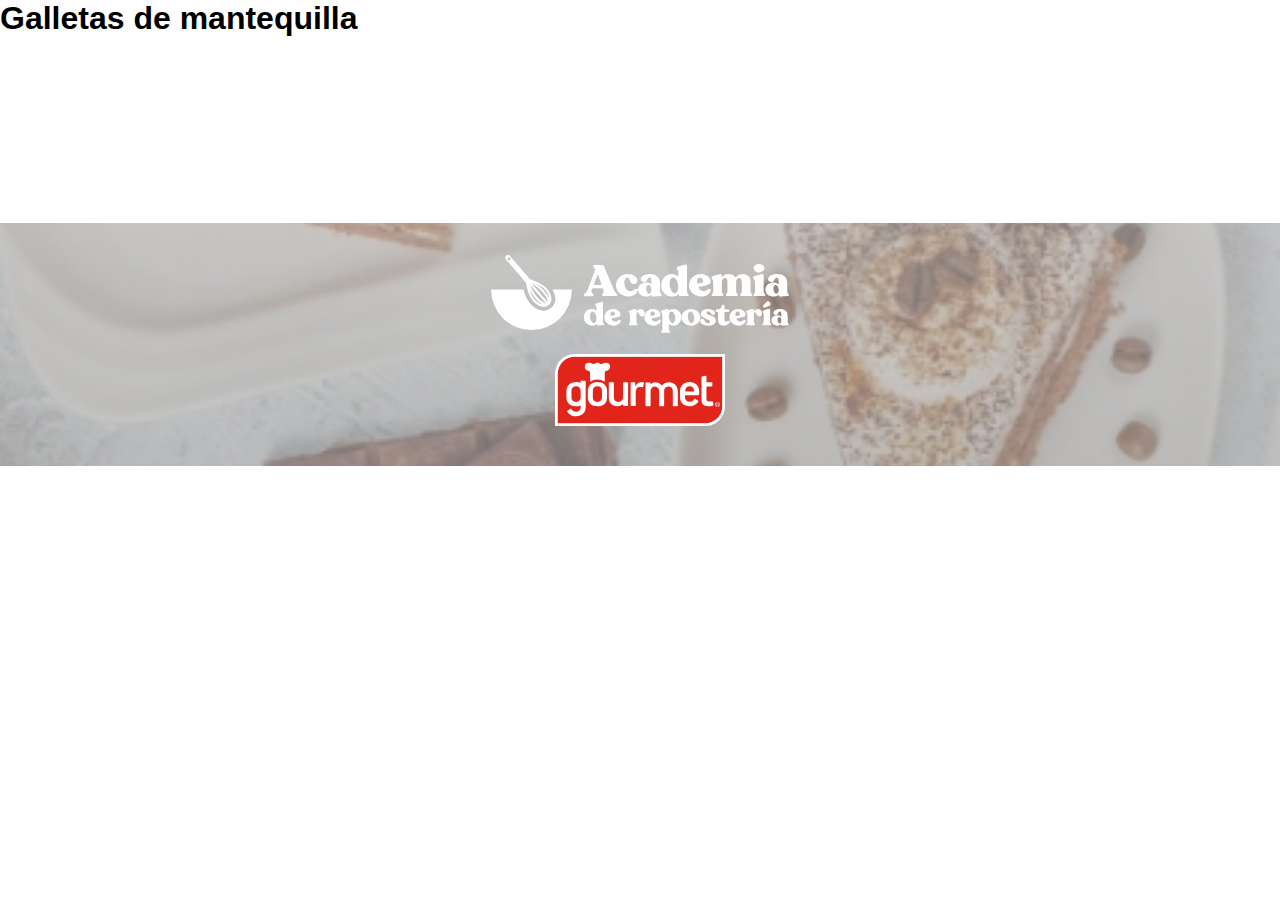
==== curso.html @ 0821ebe1 "add welcome" ====
<!DOCTYPE html>
<html lang="es">

<head>
  <meta charset="UTF-8">
  <meta http-equiv="X-UA-Compatible" content="IE=edge">
  <meta name="viewport" content="width=device-width, initial-scale=1.0">
  <link rel="stylesheet" href="./curso.css">
  <script defer src="./main.js"></script>
  <title>Academia Repostería | Gourmet</title>
</head>

<body>
  <main class="course-academia">
    <section class="course-video">
      <div class="course-title">
        <h1>Galletas de mantequilla</h1>
      </div>
      <div class="course-video">
        <iframe src="" frameborder="0"></iframe>
      </div>
    </section>
    <section class="course-info">

    </section>
    <section class="course-recipe">

    </section>
    <section class="course-comment">

    </section>
    <section class="courses-related">

    </section>
  </main>
  <div class="banner-bottom">
    <div class="banner-bottom-content">
      <img class="logo-academia" src="./assets/img/icon/logo-academia.svg" alt="Logo Academia Repostería">
      <img class="logo-gourmet" src="./assets/img/icon/Logo.svg" alt="Logo Gourmet">
    </div>
  </div>
</body>

</html>
---- curso.css ----
body {
  margin: 0;
  font-family: "Oswald", sans-serif;
}

.course-academia * {
  box-sizing: border-box;
  margin: 0;
  padding: 0;
}

.course-academia ul {
  list-style: none;
}

.banner-bottom {
  display: flex;
  flex-direction: column;
  justify-content: center;
  align-items: center;
  margin-top: 2rem;
  background-image: url("./assets/img/banners/banner-footer.jpg");
  background-position: center;
  background-repeat: no-repeat;
  background-size: cover;
  padding: 2rem 1rem 2.5rem;
}

.banner-bottom-content {
  display: flex;
  flex-direction: column;
  justify-content: center;
  align-items: center;
}

.logo-academia {
  width: 100%;
  max-width: 330px;
}

.logo-gourmet {
  width: 100%;
  max-width: 170px;
}
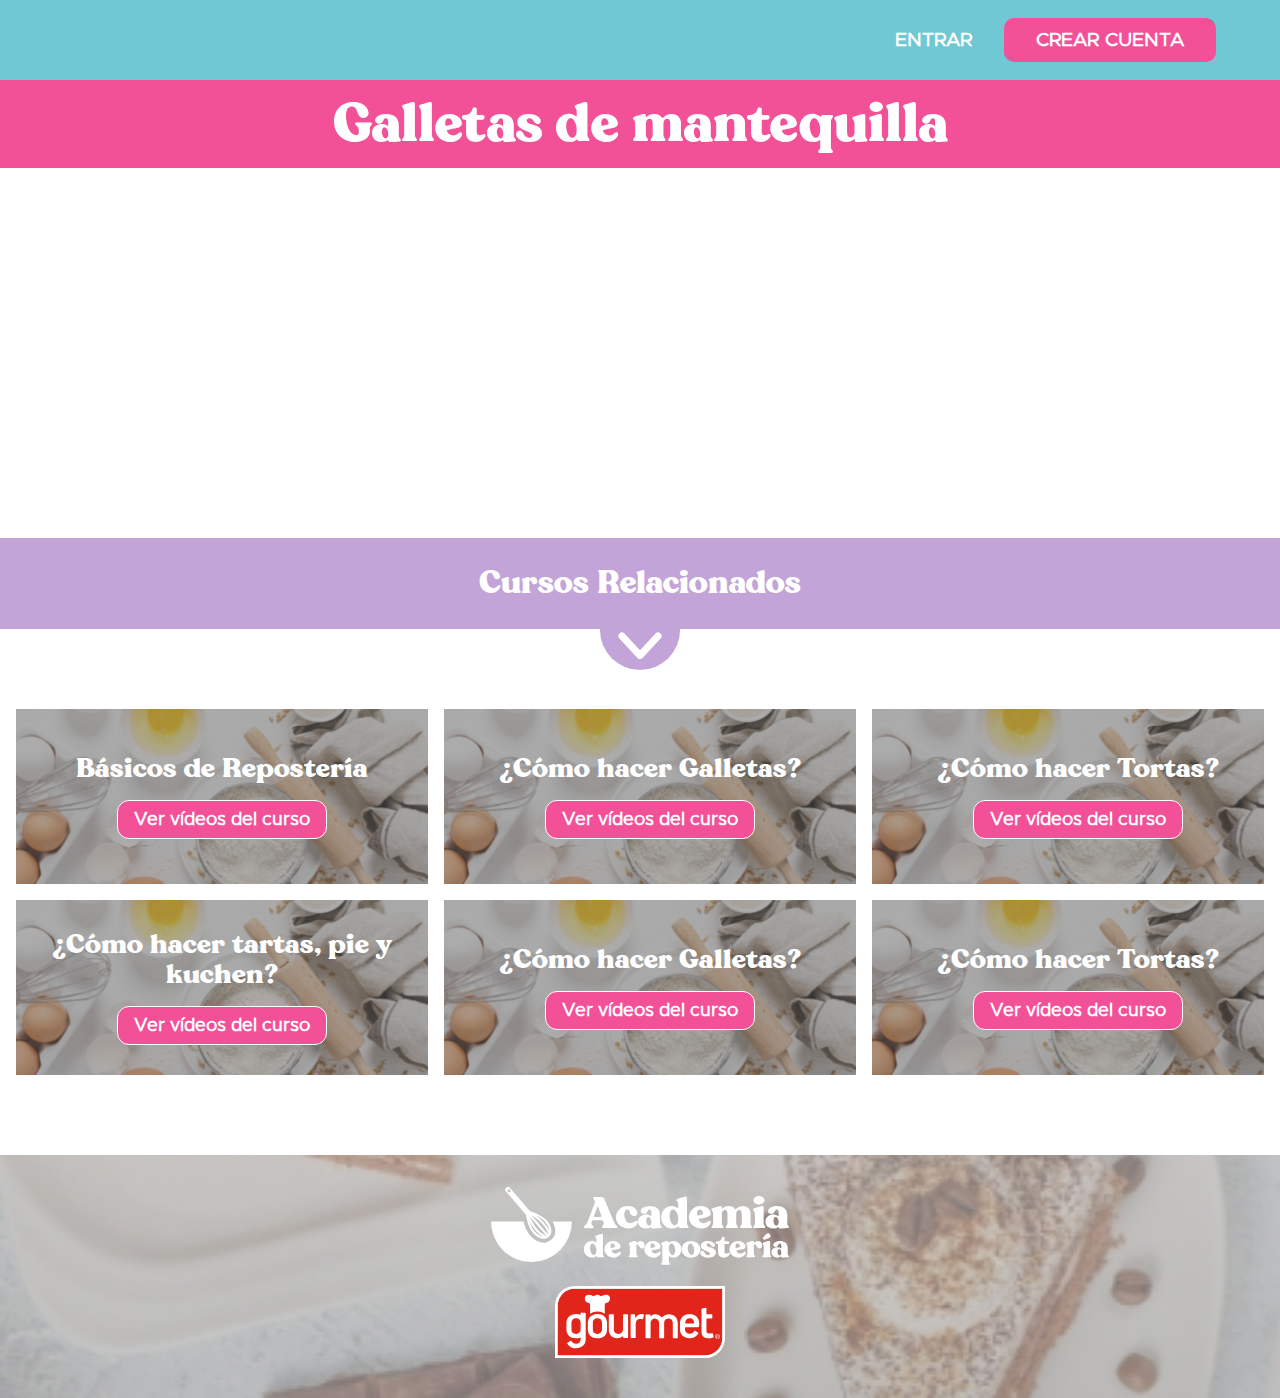
==== commit ea049f30: "courses related desk and mobile" ====
--- a/curso.html
+++ b/curso.html
@@ -6,18 +6,30 @@
   <meta http-equiv="X-UA-Compatible" content="IE=edge">
   <meta name="viewport" content="width=device-width, initial-scale=1.0">
   <link rel="stylesheet" href="./curso.css">
-  <script defer src="./main.js"></script>
+  <link rel="stylesheet" href="https://cdn.jsdelivr.net/npm/swiper@8/swiper-bundle.min.css" />
+  <script defer src="./curso.js"></script>
   <title>Academia Repostería | Gourmet</title>
 </head>
 
 <body>
   <main class="course-academia">
+    <div class="user-bar">
+      <button type="button" class="go-login">Entrar</button>
+      <button type="button" class="go-register">Crear cuenta</button>
+    </div>
+
     <section class="course-video">
       <div class="course-title">
         <h1>Galletas de mantequilla</h1>
       </div>
-      <div class="course-video">
-        <iframe src="" frameborder="0"></iframe>
+      <div class="principal-video">
+        <iframe width="560" height="315" src="https://www.youtube.com/embed/CyFA3atk-NU" title="YouTube video player"
+          frameborder="0"
+          allow="accelerometer; autoplay; clipboard-write; encrypted-media; gyroscope; picture-in-picture"
+          allowfullscreen></iframe>
+        <button class="play-video">
+          <img src="./assets/img/icon/boton-de-play.svg" alt="play">
+        </button>
       </div>
     </section>
     <section class="course-info">
@@ -30,7 +42,69 @@
 
     </section>
     <section class="courses-related">
-
+      <div class="tag-main">
+        <h2>Cursos Relacionados</h2>
+        <div class="tag-main-chevron">
+          <img src="./assets/img/icon/chevron-down-white.svg" alt="">
+        </div>
+      </div>
+      <div class="container-swiper">
+        <!-- Swiper -->
+        <div class="swiper mySwiperRelated">
+          <div class="swiper-wrapper">
+            <div class="swiper-slide">
+              <div class="related-course-card">
+                <img class="related-course-card-img" src="./assets/img/banners/banner-relacionados.jpg" alt="">
+                <p class="related-course-card-title">Básicos de Repostería</p>
+                <a class="related-course-card-link" href="http://" target="_blank" rel="noopener noreferrer">Ver vídeos
+                  del curso</a>
+              </div>
+            </div>
+            <div class="swiper-slide">
+              <div class="related-course-card">
+                <img class="related-course-card-img" src="./assets/img/banners/banner-relacionados.jpg" alt="">
+                <p class="related-course-card-title">¿Cómo hacer Galletas?</p>
+                <a class="related-course-card-link" href="http://" target="_blank" rel="noopener noreferrer">Ver vídeos
+                  del curso</a>
+              </div>
+            </div>
+            <div class="swiper-slide">
+              <div class="related-course-card">
+                <img class="related-course-card-img" src="./assets/img/banners/banner-relacionados.jpg" alt="">
+                <p class="related-course-card-title">¿Cómo hacer Tortas?</p>
+                <a class="related-course-card-link" href="http://" target="_blank" rel="noopener noreferrer">Ver vídeos
+                  del curso</a>
+              </div>
+            </div>
+            <div class="swiper-slide">
+              <div class="related-course-card">
+                <img class="related-course-card-img" src="./assets/img/banners/banner-relacionados.jpg" alt="">
+                <p class="related-course-card-title"> ¿Cómo hacer tartas,
+                  pie y kuchen?</p>
+                <a class="related-course-card-link" href="http://" target="_blank" rel="noopener noreferrer">Ver vídeos
+                  del curso</a>
+              </div>
+            </div>
+            <div class="swiper-slide">
+              <div class="related-course-card">
+                <img class="related-course-card-img" src="./assets/img/banners/banner-relacionados.jpg" alt="">
+                <p class="related-course-card-title">¿Cómo hacer Galletas?</p>
+                <a class="related-course-card-link" href="http://" target="_blank" rel="noopener noreferrer">Ver vídeos
+                  del curso</a>
+              </div>
+            </div>
+            <div class="swiper-slide">
+              <div class="related-course-card">
+                <img class="related-course-card-img" src="./assets/img/banners/banner-relacionados.jpg" alt="">
+                <p class="related-course-card-title">¿Cómo hacer Tortas?</p>
+                <a class="related-course-card-link" href="http://" target="_blank" rel="noopener noreferrer">Ver vídeos
+                  del curso</a>
+              </div>
+            </div>
+          </div>
+        </div>
+        <div class="swiper-pagination"></div>
+      </div>
     </section>
   </main>
   <div class="banner-bottom">
@@ -39,6 +113,32 @@
       <img class="logo-gourmet" src="./assets/img/icon/Logo.svg" alt="Logo Gourmet">
     </div>
   </div>
+
+  <!-- Swiper JS -->
+  <script src="https://cdn.jsdelivr.net/npm/swiper/swiper-bundle.min.js"></script>
+
+  <!-- Initialize Swiper -->
+  <script>
+    var swiper = new Swiper(".mySwiperRelated", {
+      pagination: {
+        el: ".swiper-pagination",
+      },
+      breakpoints: {
+        640: {
+          slidesPerView: 2,
+          spaceBetween: 20,
+        },
+        768: {
+          slidesPerView: 3,
+          spaceBetween: 40,
+        },
+        1024: {
+          slidesPerView: 6,
+          spaceBetween: 40,
+        }
+      },
+    });
+  </script>
 </body>
 
 </html>--- a/curso.css
+++ b/curso.css
@@ -1,3 +1,15 @@
+@import url("https://fonts.googleapis.com/css2?family=Oswald:wght@200;300;400;500;600;700&display=swap");
+
+@font-face {
+  font-family: "NT";
+  src: url("./assets/fonts/NT-Wagner.otf");
+}
+
+@font-face {
+  font-family: "Metropolis";
+  src: url("./assets/fonts/Metropolis-Regular.otf");
+}
+
 body {
   margin: 0;
   font-family: "Oswald", sans-serif;
@@ -11,6 +23,208 @@
 
 .course-academia ul {
   list-style: none;
+}
+
+.course-academia .user-bar {
+  height: 80px;
+  justify-content: flex-end;
+  padding: 0 4rem;
+}
+
+.course-academia .user-bar {
+  background-color: #70c8d4;
+  width: 100%;
+  height: 70px;
+  display: flex;
+  justify-content: center;
+  align-items: center;
+  gap: 1rem;
+}
+
+.course-academia .user-bar button {
+  font-family: "Metropolis";
+  text-transform: uppercase;
+  font-weight: 700;
+}
+
+.course-academia .user-bar .go-login {
+  border: 0;
+  background-color: transparent;
+  color: white;
+  padding: 0.5rem 1rem;
+}
+
+.course-academia .user-bar .go-register {
+  border: 0;
+  background-color: #f25198;
+  color: white;
+  padding: 0.5rem 1.5rem;
+  border-radius: 5px;
+}
+
+.course-academia .course-title {
+  background-color: #f25198;
+  color: white;
+  font-family: "NT";
+  text-align: center;
+  font-size: 1.7rem;
+  line-height: 40px;
+  padding: 1.5rem 0;
+}
+
+.course-academia .principal-video {
+  position: relative;
+  width: 100%;
+  height: 370px;
+  display: flex;
+  flex-direction: column;
+  justify-content: center;
+  align-items: center;
+  gap: 2rem;
+}
+
+.course-academia .principal-video iframe {
+  position: absolute;
+  width: 100%;
+  height: 100%;
+}
+
+.course-academia .principal-video .play-video {
+  display: none;
+  border: 0;
+  background-color: transparent;
+  width: 100px;
+  height: fit-content;
+}
+
+.course-academia .principal-video .play-video img {
+  width: 100%;
+  height: auto;
+}
+
+.course-academia .tag-main {
+  position: relative;
+  background-color: #c3a4d9;
+  color: white;
+  display: flex;
+  flex-direction: column;
+  justify-content: center;
+  align-items: center;
+  padding: 1.5rem 1rem;
+  z-index: 2;
+}
+
+.tag-main h2 {
+  font-family: "NT", sans-serif;
+  text-align: center;
+  font-size: 2rem;
+}
+
+.course-academia .tag-main-chevron {
+  position: absolute;
+  top: 90%;
+  background-color: #c3a4d9;
+  height: 50px;
+  width: 80px;
+  border-radius: 0 0 150px 150px;
+  display: flex;
+  justify-content: center;
+  align-items: center;
+  z-index: 1;
+}
+
+.container-swiper {
+  margin: 4rem 0;
+  position: relative;
+}
+
+.swiper {
+  width: 100%;
+  height: 100%;
+}
+
+.swiper-slide {
+  text-align: center;
+  font-size: 18px;
+  background: #fff;
+
+  /* Center slide text vertically */
+  display: -webkit-box;
+  display: -ms-flexbox;
+  display: -webkit-flex;
+  display: flex;
+  -webkit-box-pack: center;
+  -ms-flex-pack: center;
+  -webkit-justify-content: center;
+  justify-content: center;
+  -webkit-box-align: center;
+  -ms-flex-align: center;
+  -webkit-align-items: center;
+  align-items: center;
+}
+
+.swiper-slide img {
+  display: block;
+  width: 100%;
+  height: 100%;
+  object-fit: cover;
+}
+
+.related-course-card {
+  position: relative;
+  height: 175px;
+  width: 100%;
+  display: flex;
+  flex-direction: column;
+  justify-content: center;
+  align-items: center;
+  gap: 1rem;
+  padding: 1rem;
+}
+
+.related-course-card-img {
+  position: absolute;
+  z-index: 1;
+  filter: brightness(0.6) opacity(0.8);
+}
+
+.related-course-card-title {
+  position: relative;
+  z-index: 2;
+  color: white;
+  font-family: "NT";
+  text-align: center;
+  font-size: 1.7rem;
+  line-height: 30px;
+}
+
+.related-course-card-link {
+  position: relative;
+  z-index: 2;
+  text-decoration: none;
+  background-color: #f25198;
+  border: 1px solid white;
+  color: white;
+  padding: 0.6rem 1rem;
+  border-radius: 12px;
+  font-family: "Metropolis";
+  font-weight: 700;
+}
+
+.container-swiper .swiper-pagination {
+  bottom: -2rem !important;
+}
+
+.container-swiper .swiper-pagination-bullet {
+  width: 16px;
+  height: 16px;
+  background-color: transparent;
+  border: 1px solid #707070;
+  opacity: 1;
+}
+
+.container-swiper .swiper-pagination-bullet-active {
+  background-color: #707070;
 }
 
 .banner-bottom {
@@ -42,3 +256,49 @@
   width: 100%;
   max-width: 170px;
 }
+
+@media (min-width: 768px) {
+  .course-academia .user-bar button {
+    font-size: 1.2rem;
+  }
+
+  .course-academia .user-bar .go-login {
+    padding: 0.8rem 1rem;
+  }
+
+  .course-academia .user-bar .go-register {
+    padding: 0.8rem 2rem;
+    border-radius: 10px;
+  }
+}
+
+@media (min-width: 1024px) {
+  .course-academia .user-bar {
+    height: 80px;
+    justify-content: flex-end;
+    padding: 0 4rem;
+  }
+
+  .container-swiper {
+    padding: 1rem;
+  }
+
+  .mySwiperRelated .swiper-wrapper {
+    display: grid;
+    grid-template-columns: 33% 33% 33%;
+    grid-template-rows: 1fr 1fr;
+    gap: 1rem;
+    grid-auto-flow: row;
+    grid-template-areas: ". . ." ". . .";
+  }
+
+  .mySwiperRelated .swiper-wrapper .swiper-slide {
+    width: 100% !important;
+  }
+}
+
+@media (min-width: 1300px) {
+  .mySwiperRelated {
+    width: 85%;
+  }
+}
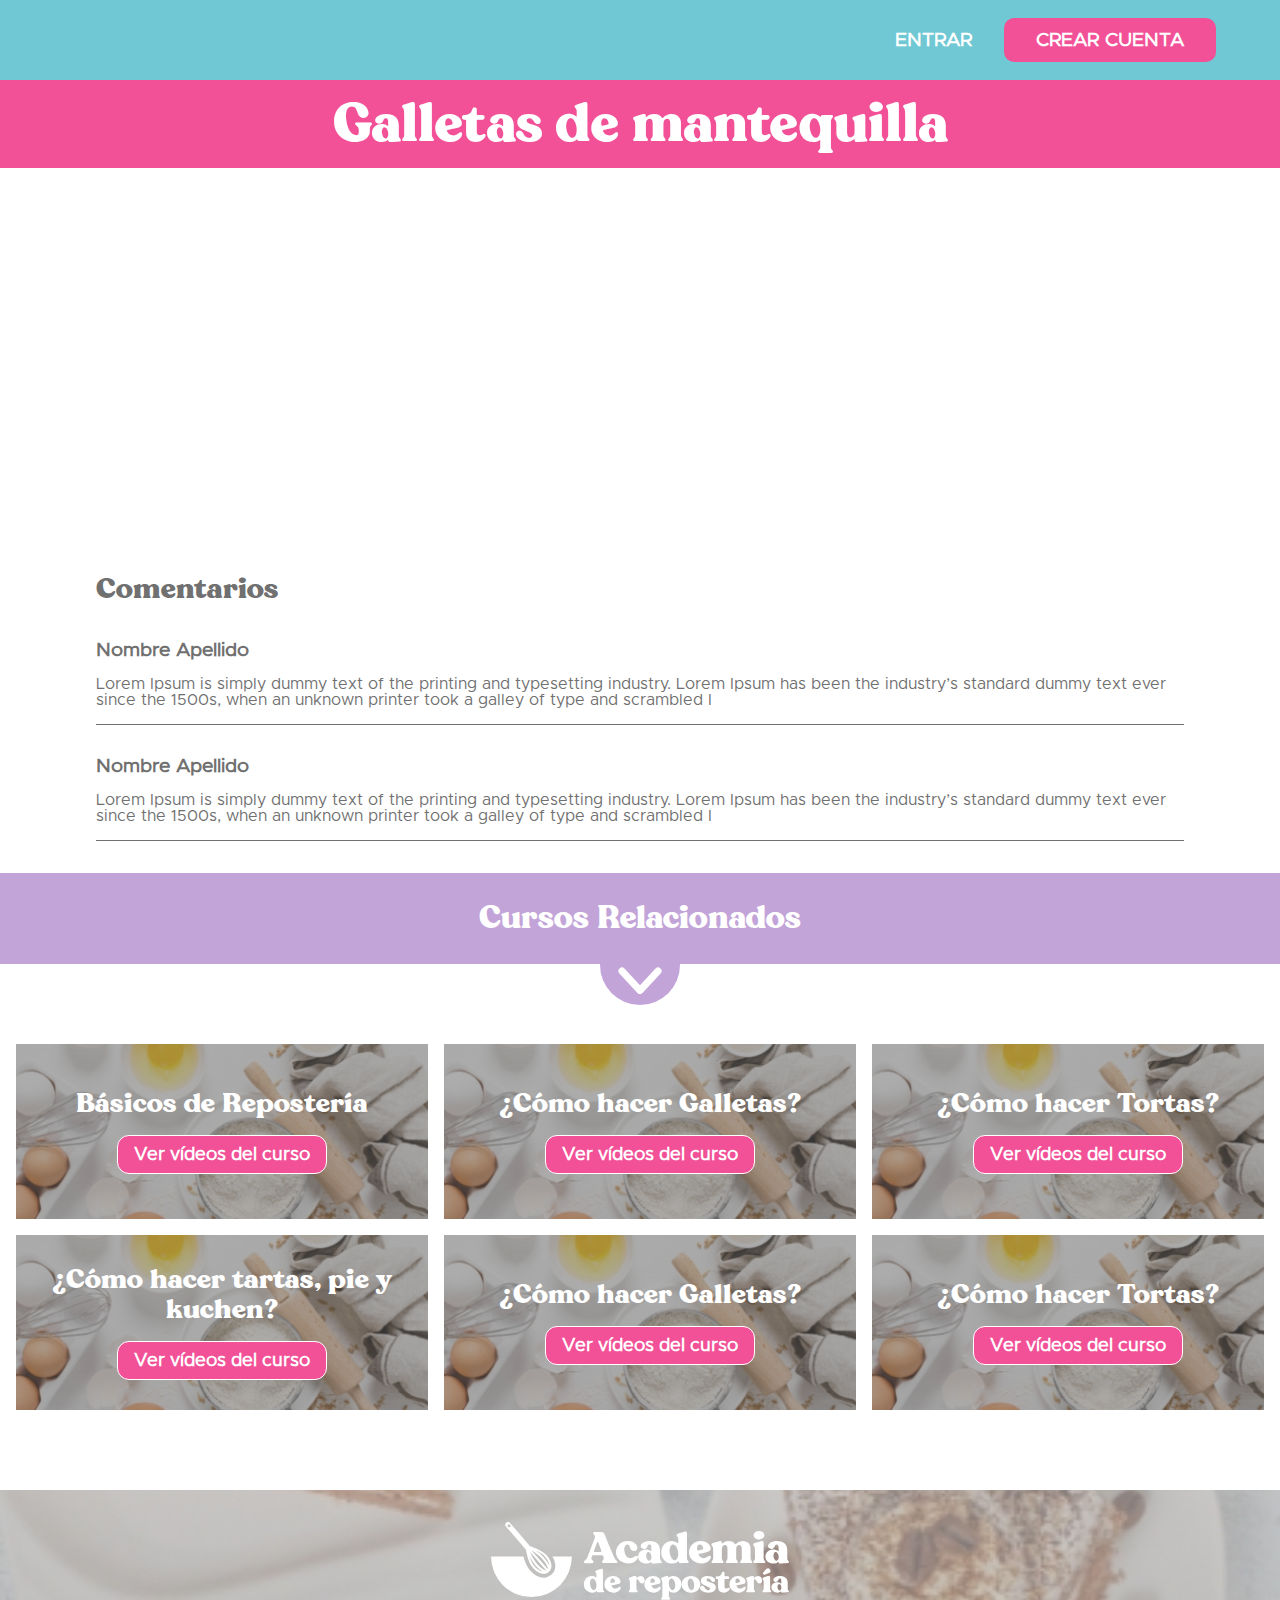
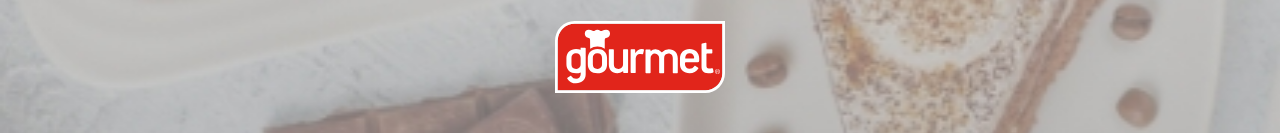
==== commit e0c1045a: "add comments mobile" ====
--- a/curso.html
+++ b/curso.html
@@ -38,8 +38,36 @@
     <section class="course-recipe">
 
     </section>
-    <section class="course-comment">
+    <section class="course-comments">
+      <p class="course-comments-title">Comentarios</p>
 
+      <div class="card-comments">
+        <div class="card-comments-profile">
+          <img src="" alt="">
+        </div>
+        <div class="card-comments-content">
+          <p class="card-comments-content-name">Nombre Apellido</p>
+          <div class="card-comments-content-comment">
+            Lorem Ipsum is simply dummy text of the printing and typesetting industry. Lorem Ipsum has been the
+            industry’s standard dummy text ever since the 1500s, when an unknown printer took a galley of type and
+            scrambled I
+          </div>
+        </div>
+      </div>
+
+      <div class="card-comments">
+        <div class="card-comments-profile">
+          <img src="" alt="">
+        </div>
+        <div class="card-comments-content">
+          <p class="card-comments-content-name">Nombre Apellido</p>
+          <div class="card-comments-content-comment">
+            Lorem Ipsum is simply dummy text of the printing and typesetting industry. Lorem Ipsum has been the
+            industry’s standard dummy text ever since the 1500s, when an unknown printer took a galley of type and
+            scrambled I
+          </div>
+        </div>
+      </div>
     </section>
     <section class="courses-related">
       <div class="tag-main">
--- a/curso.css
+++ b/curso.css
@@ -133,6 +133,45 @@
   z-index: 1;
 }
 
+.course-comments {
+  display: flex;
+  flex-direction: column;
+  justify-content: center;
+  align-items: flex-start;
+  gap: 1rem;
+  margin: 2rem 0;
+}
+
+.course-comments-title {
+  margin: auto;
+  width: 85%;
+  font-family: "NT";
+  color: #707070;
+  font-size: 1.8rem;
+}
+
+.card-comments {
+  margin: 0 auto;
+  width: 85%;
+  font-family: "Metropolis";
+  color: #707070;
+  padding-bottom: 1rem;
+  border-bottom: 1px solid #707070;
+}
+
+.card-comments-content {
+  display: flex;
+  flex-direction: column;
+  justify-content: center;
+  align-items: flex-start;
+  gap: 1rem;
+}
+
+.card-comments-content-name {
+  font-size: 1.2rem;
+  font-weight: 700;
+}
+
 .container-swiper {
   margin: 4rem 0;
   position: relative;
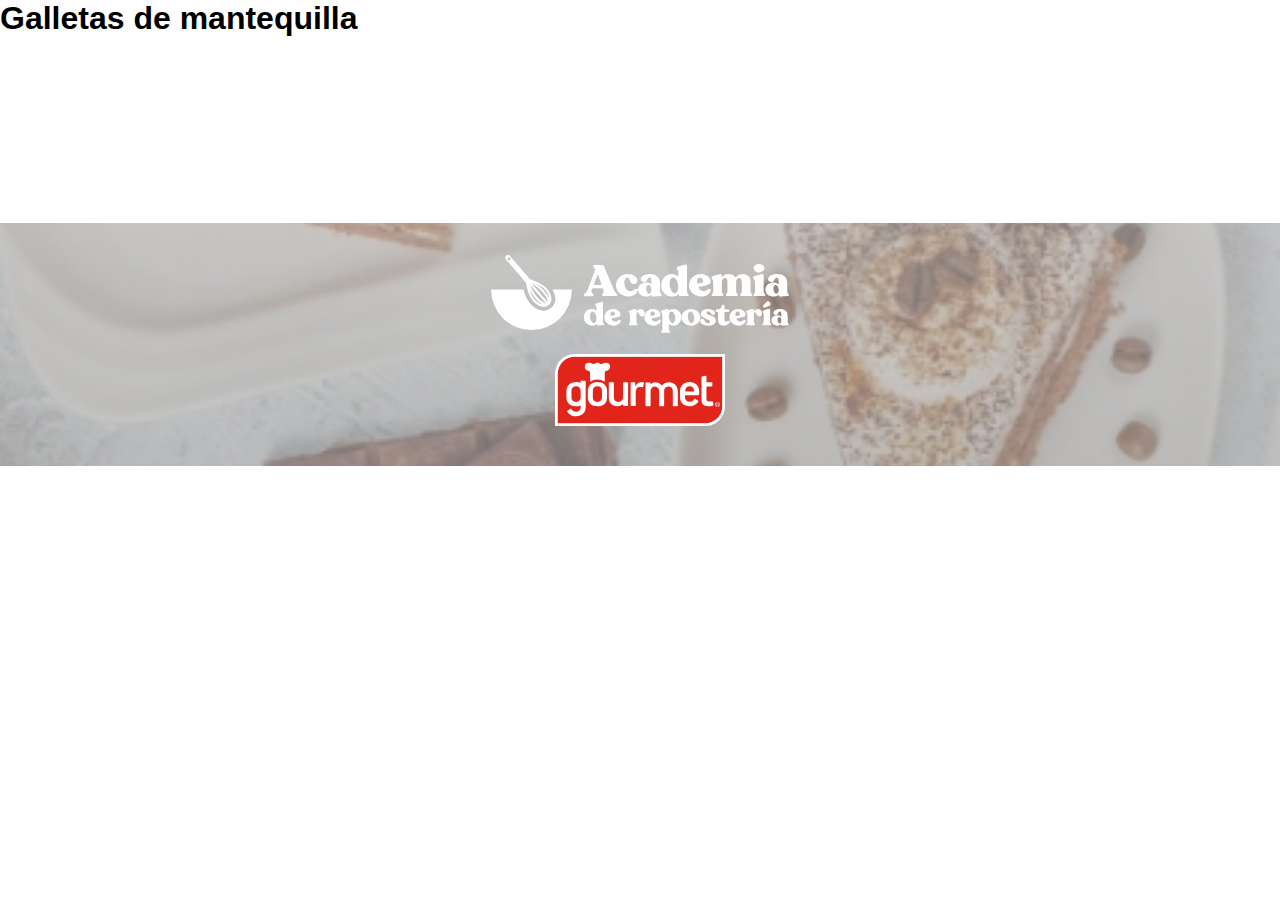
==== commit d2e6b079: "new button 'menu'" ====
--- a/curso.html
+++ b/curso.html
@@ -6,30 +6,18 @@
   <meta http-equiv="X-UA-Compatible" content="IE=edge">
   <meta name="viewport" content="width=device-width, initial-scale=1.0">
   <link rel="stylesheet" href="./curso.css">
-  <link rel="stylesheet" href="https://cdn.jsdelivr.net/npm/swiper@8/swiper-bundle.min.css" />
-  <script defer src="./curso.js"></script>
+  <script defer src="./main.js"></script>
   <title>Academia Repostería | Gourmet</title>
 </head>
 
 <body>
   <main class="course-academia">
-    <div class="user-bar">
-      <button type="button" class="go-login">Entrar</button>
-      <button type="button" class="go-register">Crear cuenta</button>
-    </div>
-
     <section class="course-video">
       <div class="course-title">
         <h1>Galletas de mantequilla</h1>
       </div>
-      <div class="principal-video">
-        <iframe width="560" height="315" src="https://www.youtube.com/embed/CyFA3atk-NU" title="YouTube video player"
-          frameborder="0"
-          allow="accelerometer; autoplay; clipboard-write; encrypted-media; gyroscope; picture-in-picture"
-          allowfullscreen></iframe>
-        <button class="play-video">
-          <img src="./assets/img/icon/boton-de-play.svg" alt="play">
-        </button>
+      <div class="course-video">
+        <iframe src="" frameborder="0"></iframe>
       </div>
     </section>
     <section class="course-info">
@@ -38,101 +26,11 @@
     <section class="course-recipe">
 
     </section>
-    <section class="course-comments">
-      <p class="course-comments-title">Comentarios</p>
+    <section class="course-comment">
 
-      <div class="card-comments">
-        <div class="card-comments-profile">
-          <img src="" alt="">
-        </div>
-        <div class="card-comments-content">
-          <p class="card-comments-content-name">Nombre Apellido</p>
-          <div class="card-comments-content-comment">
-            Lorem Ipsum is simply dummy text of the printing and typesetting industry. Lorem Ipsum has been the
-            industry’s standard dummy text ever since the 1500s, when an unknown printer took a galley of type and
-            scrambled I
-          </div>
-        </div>
-      </div>
-
-      <div class="card-comments">
-        <div class="card-comments-profile">
-          <img src="" alt="">
-        </div>
-        <div class="card-comments-content">
-          <p class="card-comments-content-name">Nombre Apellido</p>
-          <div class="card-comments-content-comment">
-            Lorem Ipsum is simply dummy text of the printing and typesetting industry. Lorem Ipsum has been the
-            industry’s standard dummy text ever since the 1500s, when an unknown printer took a galley of type and
-            scrambled I
-          </div>
-        </div>
-      </div>
     </section>
     <section class="courses-related">
-      <div class="tag-main">
-        <h2>Cursos Relacionados</h2>
-        <div class="tag-main-chevron">
-          <img src="./assets/img/icon/chevron-down-white.svg" alt="">
-        </div>
-      </div>
-      <div class="container-swiper">
-        <!-- Swiper -->
-        <div class="swiper mySwiperRelated">
-          <div class="swiper-wrapper">
-            <div class="swiper-slide">
-              <div class="related-course-card">
-                <img class="related-course-card-img" src="./assets/img/banners/banner-relacionados.jpg" alt="">
-                <p class="related-course-card-title">Básicos de Repostería</p>
-                <a class="related-course-card-link" href="http://" target="_blank" rel="noopener noreferrer">Ver vídeos
-                  del curso</a>
-              </div>
-            </div>
-            <div class="swiper-slide">
-              <div class="related-course-card">
-                <img class="related-course-card-img" src="./assets/img/banners/banner-relacionados.jpg" alt="">
-                <p class="related-course-card-title">¿Cómo hacer Galletas?</p>
-                <a class="related-course-card-link" href="http://" target="_blank" rel="noopener noreferrer">Ver vídeos
-                  del curso</a>
-              </div>
-            </div>
-            <div class="swiper-slide">
-              <div class="related-course-card">
-                <img class="related-course-card-img" src="./assets/img/banners/banner-relacionados.jpg" alt="">
-                <p class="related-course-card-title">¿Cómo hacer Tortas?</p>
-                <a class="related-course-card-link" href="http://" target="_blank" rel="noopener noreferrer">Ver vídeos
-                  del curso</a>
-              </div>
-            </div>
-            <div class="swiper-slide">
-              <div class="related-course-card">
-                <img class="related-course-card-img" src="./assets/img/banners/banner-relacionados.jpg" alt="">
-                <p class="related-course-card-title"> ¿Cómo hacer tartas,
-                  pie y kuchen?</p>
-                <a class="related-course-card-link" href="http://" target="_blank" rel="noopener noreferrer">Ver vídeos
-                  del curso</a>
-              </div>
-            </div>
-            <div class="swiper-slide">
-              <div class="related-course-card">
-                <img class="related-course-card-img" src="./assets/img/banners/banner-relacionados.jpg" alt="">
-                <p class="related-course-card-title">¿Cómo hacer Galletas?</p>
-                <a class="related-course-card-link" href="http://" target="_blank" rel="noopener noreferrer">Ver vídeos
-                  del curso</a>
-              </div>
-            </div>
-            <div class="swiper-slide">
-              <div class="related-course-card">
-                <img class="related-course-card-img" src="./assets/img/banners/banner-relacionados.jpg" alt="">
-                <p class="related-course-card-title">¿Cómo hacer Tortas?</p>
-                <a class="related-course-card-link" href="http://" target="_blank" rel="noopener noreferrer">Ver vídeos
-                  del curso</a>
-              </div>
-            </div>
-          </div>
-        </div>
-        <div class="swiper-pagination"></div>
-      </div>
+
     </section>
   </main>
   <div class="banner-bottom">
@@ -141,32 +39,6 @@
       <img class="logo-gourmet" src="./assets/img/icon/Logo.svg" alt="Logo Gourmet">
     </div>
   </div>
-
-  <!-- Swiper JS -->
-  <script src="https://cdn.jsdelivr.net/npm/swiper/swiper-bundle.min.js"></script>
-
-  <!-- Initialize Swiper -->
-  <script>
-    var swiper = new Swiper(".mySwiperRelated", {
-      pagination: {
-        el: ".swiper-pagination",
-      },
-      breakpoints: {
-        640: {
-          slidesPerView: 2,
-          spaceBetween: 20,
-        },
-        768: {
-          slidesPerView: 3,
-          spaceBetween: 40,
-        },
-        1024: {
-          slidesPerView: 6,
-          spaceBetween: 40,
-        }
-      },
-    });
-  </script>
 </body>
 
 </html>--- a/curso.css
+++ b/curso.css
@@ -1,15 +1,3 @@
-@import url("https://fonts.googleapis.com/css2?family=Oswald:wght@200;300;400;500;600;700&display=swap");
-
-@font-face {
-  font-family: "NT";
-  src: url("./assets/fonts/NT-Wagner.otf");
-}
-
-@font-face {
-  font-family: "Metropolis";
-  src: url("./assets/fonts/Metropolis-Regular.otf");
-}
-
 body {
   margin: 0;
   font-family: "Oswald", sans-serif;
@@ -23,247 +11,6 @@
 
 .course-academia ul {
   list-style: none;
-}
-
-.course-academia .user-bar {
-  height: 80px;
-  justify-content: flex-end;
-  padding: 0 4rem;
-}
-
-.course-academia .user-bar {
-  background-color: #70c8d4;
-  width: 100%;
-  height: 70px;
-  display: flex;
-  justify-content: center;
-  align-items: center;
-  gap: 1rem;
-}
-
-.course-academia .user-bar button {
-  font-family: "Metropolis";
-  text-transform: uppercase;
-  font-weight: 700;
-}
-
-.course-academia .user-bar .go-login {
-  border: 0;
-  background-color: transparent;
-  color: white;
-  padding: 0.5rem 1rem;
-}
-
-.course-academia .user-bar .go-register {
-  border: 0;
-  background-color: #f25198;
-  color: white;
-  padding: 0.5rem 1.5rem;
-  border-radius: 5px;
-}
-
-.course-academia .course-title {
-  background-color: #f25198;
-  color: white;
-  font-family: "NT";
-  text-align: center;
-  font-size: 1.7rem;
-  line-height: 40px;
-  padding: 1.5rem 0;
-}
-
-.course-academia .principal-video {
-  position: relative;
-  width: 100%;
-  height: 370px;
-  display: flex;
-  flex-direction: column;
-  justify-content: center;
-  align-items: center;
-  gap: 2rem;
-}
-
-.course-academia .principal-video iframe {
-  position: absolute;
-  width: 100%;
-  height: 100%;
-}
-
-.course-academia .principal-video .play-video {
-  display: none;
-  border: 0;
-  background-color: transparent;
-  width: 100px;
-  height: fit-content;
-}
-
-.course-academia .principal-video .play-video img {
-  width: 100%;
-  height: auto;
-}
-
-.course-academia .tag-main {
-  position: relative;
-  background-color: #c3a4d9;
-  color: white;
-  display: flex;
-  flex-direction: column;
-  justify-content: center;
-  align-items: center;
-  padding: 1.5rem 1rem;
-  z-index: 2;
-}
-
-.tag-main h2 {
-  font-family: "NT", sans-serif;
-  text-align: center;
-  font-size: 2rem;
-}
-
-.course-academia .tag-main-chevron {
-  position: absolute;
-  top: 90%;
-  background-color: #c3a4d9;
-  height: 50px;
-  width: 80px;
-  border-radius: 0 0 150px 150px;
-  display: flex;
-  justify-content: center;
-  align-items: center;
-  z-index: 1;
-}
-
-.course-comments {
-  display: flex;
-  flex-direction: column;
-  justify-content: center;
-  align-items: flex-start;
-  gap: 1rem;
-  margin: 2rem 0;
-}
-
-.course-comments-title {
-  margin: auto;
-  width: 85%;
-  font-family: "NT";
-  color: #707070;
-  font-size: 1.8rem;
-}
-
-.card-comments {
-  margin: 0 auto;
-  width: 85%;
-  font-family: "Metropolis";
-  color: #707070;
-  padding-bottom: 1rem;
-  border-bottom: 1px solid #707070;
-}
-
-.card-comments-content {
-  display: flex;
-  flex-direction: column;
-  justify-content: center;
-  align-items: flex-start;
-  gap: 1rem;
-}
-
-.card-comments-content-name {
-  font-size: 1.2rem;
-  font-weight: 700;
-}
-
-.container-swiper {
-  margin: 4rem 0;
-  position: relative;
-}
-
-.swiper {
-  width: 100%;
-  height: 100%;
-}
-
-.swiper-slide {
-  text-align: center;
-  font-size: 18px;
-  background: #fff;
-
-  /* Center slide text vertically */
-  display: -webkit-box;
-  display: -ms-flexbox;
-  display: -webkit-flex;
-  display: flex;
-  -webkit-box-pack: center;
-  -ms-flex-pack: center;
-  -webkit-justify-content: center;
-  justify-content: center;
-  -webkit-box-align: center;
-  -ms-flex-align: center;
-  -webkit-align-items: center;
-  align-items: center;
-}
-
-.swiper-slide img {
-  display: block;
-  width: 100%;
-  height: 100%;
-  object-fit: cover;
-}
-
-.related-course-card {
-  position: relative;
-  height: 175px;
-  width: 100%;
-  display: flex;
-  flex-direction: column;
-  justify-content: center;
-  align-items: center;
-  gap: 1rem;
-  padding: 1rem;
-}
-
-.related-course-card-img {
-  position: absolute;
-  z-index: 1;
-  filter: brightness(0.6) opacity(0.8);
-}
-
-.related-course-card-title {
-  position: relative;
-  z-index: 2;
-  color: white;
-  font-family: "NT";
-  text-align: center;
-  font-size: 1.7rem;
-  line-height: 30px;
-}
-
-.related-course-card-link {
-  position: relative;
-  z-index: 2;
-  text-decoration: none;
-  background-color: #f25198;
-  border: 1px solid white;
-  color: white;
-  padding: 0.6rem 1rem;
-  border-radius: 12px;
-  font-family: "Metropolis";
-  font-weight: 700;
-}
-
-.container-swiper .swiper-pagination {
-  bottom: -2rem !important;
-}
-
-.container-swiper .swiper-pagination-bullet {
-  width: 16px;
-  height: 16px;
-  background-color: transparent;
-  border: 1px solid #707070;
-  opacity: 1;
-}
-
-.container-swiper .swiper-pagination-bullet-active {
-  background-color: #707070;
 }
 
 .banner-bottom {
@@ -295,49 +42,3 @@
   width: 100%;
   max-width: 170px;
 }
-
-@media (min-width: 768px) {
-  .course-academia .user-bar button {
-    font-size: 1.2rem;
-  }
-
-  .course-academia .user-bar .go-login {
-    padding: 0.8rem 1rem;
-  }
-
-  .course-academia .user-bar .go-register {
-    padding: 0.8rem 2rem;
-    border-radius: 10px;
-  }
-}
-
-@media (min-width: 1024px) {
-  .course-academia .user-bar {
-    height: 80px;
-    justify-content: flex-end;
-    padding: 0 4rem;
-  }
-
-  .container-swiper {
-    padding: 1rem;
-  }
-
-  .mySwiperRelated .swiper-wrapper {
-    display: grid;
-    grid-template-columns: 33% 33% 33%;
-    grid-template-rows: 1fr 1fr;
-    gap: 1rem;
-    grid-auto-flow: row;
-    grid-template-areas: ". . ." ". . .";
-  }
-
-  .mySwiperRelated .swiper-wrapper .swiper-slide {
-    width: 100% !important;
-  }
-}
-
-@media (min-width: 1300px) {
-  .mySwiperRelated {
-    width: 85%;
-  }
-}
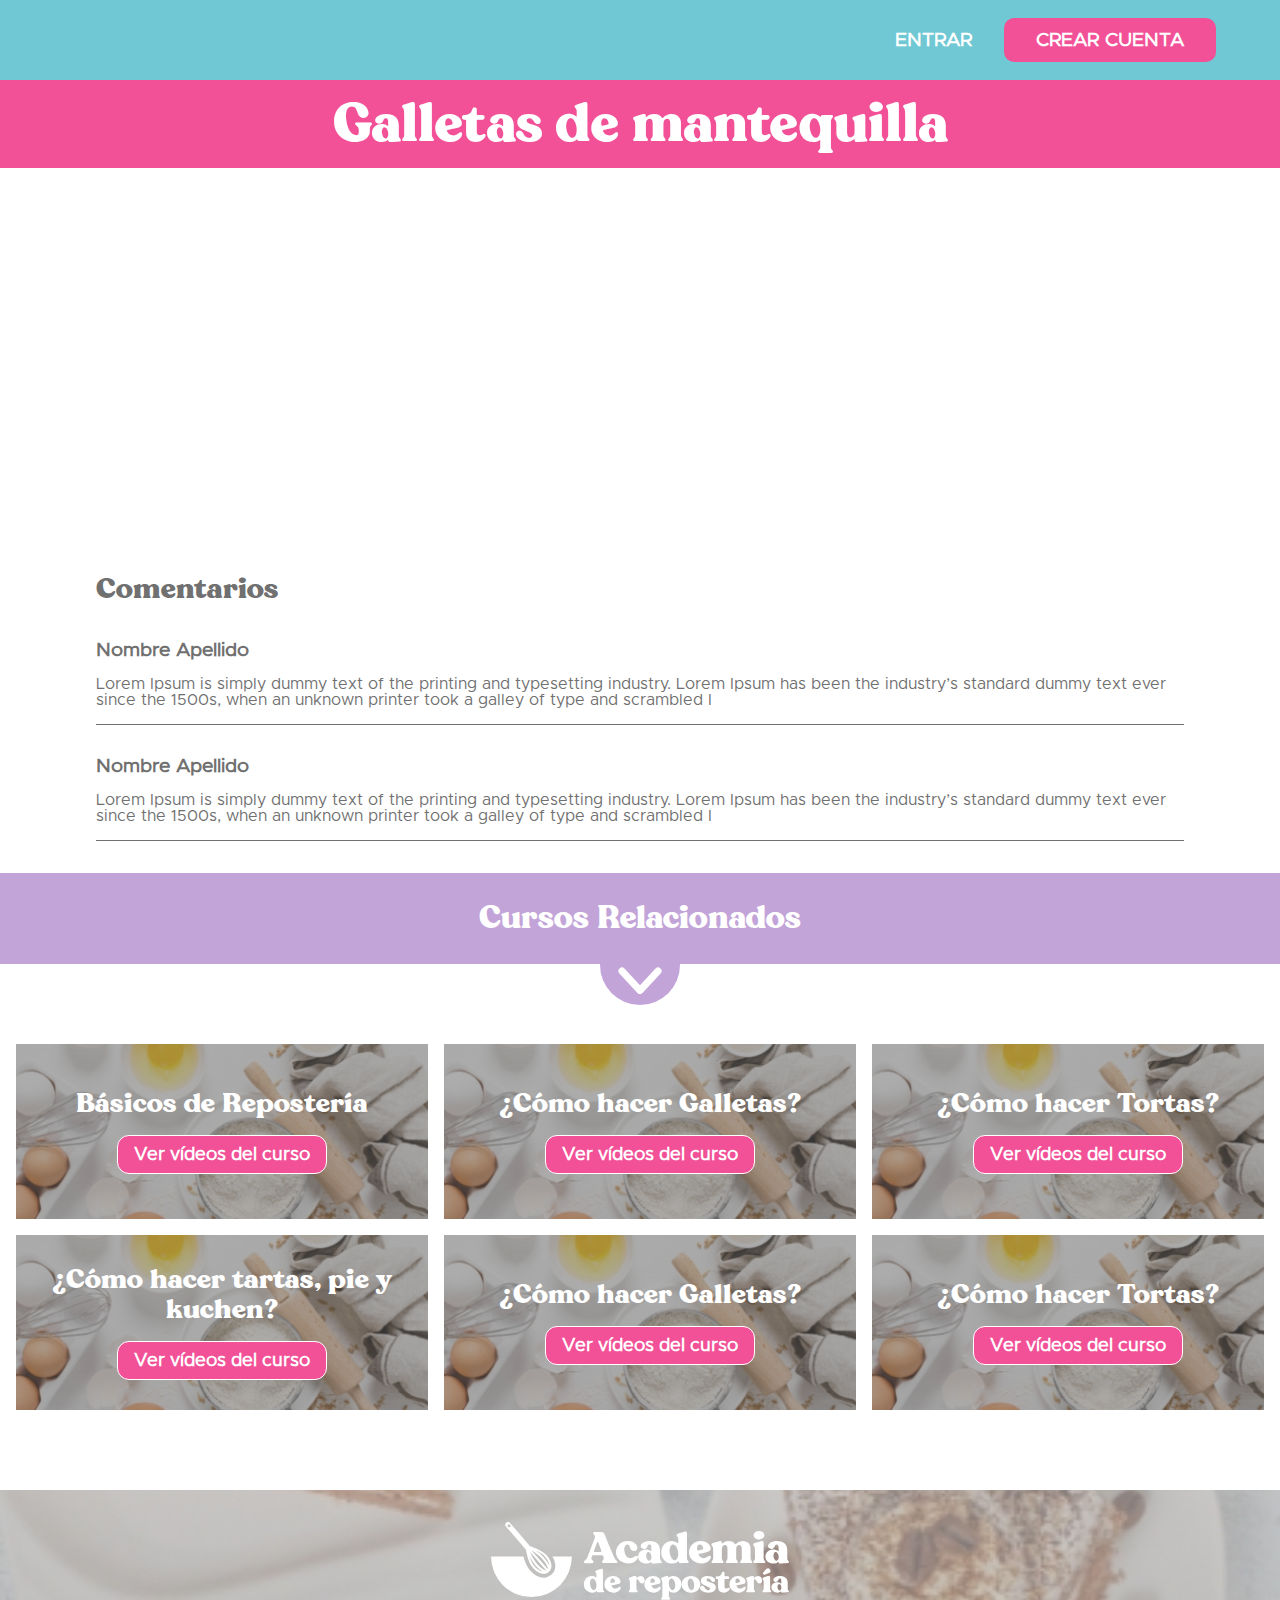
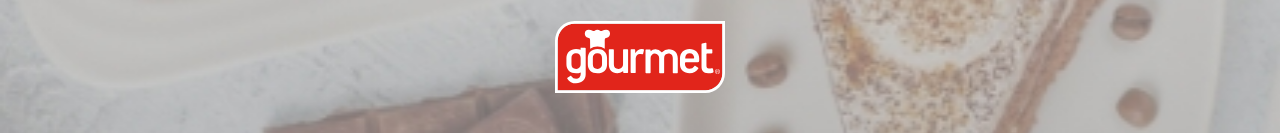
==== commit 102aaa94: "add menu 'Registered User Courses'" ====
--- a/curso.html
+++ b/curso.html
@@ -6,18 +6,30 @@
   <meta http-equiv="X-UA-Compatible" content="IE=edge">
   <meta name="viewport" content="width=device-width, initial-scale=1.0">
   <link rel="stylesheet" href="./curso.css">
-  <script defer src="./main.js"></script>
+  <link rel="stylesheet" href="https://cdn.jsdelivr.net/npm/swiper@8/swiper-bundle.min.css" />
+  <script defer src="./curso.js"></script>
   <title>Academia Repostería | Gourmet</title>
 </head>
 
 <body>
   <main class="course-academia">
+    <div class="user-bar">
+      <button type="button" class="go-login">Entrar</button>
+      <button type="button" class="go-register">Crear cuenta</button>
+    </div>
+
     <section class="course-video">
       <div class="course-title">
         <h1>Galletas de mantequilla</h1>
       </div>
-      <div class="course-video">
-        <iframe src="" frameborder="0"></iframe>
+      <div class="principal-video">
+        <iframe width="560" height="315" src="https://www.youtube.com/embed/CyFA3atk-NU" title="YouTube video player"
+          frameborder="0"
+          allow="accelerometer; autoplay; clipboard-write; encrypted-media; gyroscope; picture-in-picture"
+          allowfullscreen></iframe>
+        <button class="play-video">
+          <img src="./assets/img/icon/boton-de-play.svg" alt="play">
+        </button>
       </div>
     </section>
     <section class="course-info">
@@ -26,11 +38,101 @@
     <section class="course-recipe">
 
     </section>
-    <section class="course-comment">
+    <section class="course-comments">
+      <p class="course-comments-title">Comentarios</p>
 
+      <div class="card-comments">
+        <div class="card-comments-profile">
+          <img src="" alt="">
+        </div>
+        <div class="card-comments-content">
+          <p class="card-comments-content-name">Nombre Apellido</p>
+          <div class="card-comments-content-comment">
+            Lorem Ipsum is simply dummy text of the printing and typesetting industry. Lorem Ipsum has been the
+            industry’s standard dummy text ever since the 1500s, when an unknown printer took a galley of type and
+            scrambled I
+          </div>
+        </div>
+      </div>
+
+      <div class="card-comments">
+        <div class="card-comments-profile">
+          <img src="" alt="">
+        </div>
+        <div class="card-comments-content">
+          <p class="card-comments-content-name">Nombre Apellido</p>
+          <div class="card-comments-content-comment">
+            Lorem Ipsum is simply dummy text of the printing and typesetting industry. Lorem Ipsum has been the
+            industry’s standard dummy text ever since the 1500s, when an unknown printer took a galley of type and
+            scrambled I
+          </div>
+        </div>
+      </div>
     </section>
     <section class="courses-related">
-
+      <div class="tag-main">
+        <h2>Cursos Relacionados</h2>
+        <div class="tag-main-chevron">
+          <img src="./assets/img/icon/chevron-down-white.svg" alt="">
+        </div>
+      </div>
+      <div class="container-swiper">
+        <!-- Swiper -->
+        <div class="swiper mySwiperRelated">
+          <div class="swiper-wrapper">
+            <div class="swiper-slide">
+              <div class="related-course-card">
+                <img class="related-course-card-img" src="./assets/img/banners/banner-relacionados.jpg" alt="">
+                <p class="related-course-card-title">Básicos de Repostería</p>
+                <a class="related-course-card-link" href="http://" target="_blank" rel="noopener noreferrer">Ver vídeos
+                  del curso</a>
+              </div>
+            </div>
+            <div class="swiper-slide">
+              <div class="related-course-card">
+                <img class="related-course-card-img" src="./assets/img/banners/banner-relacionados.jpg" alt="">
+                <p class="related-course-card-title">¿Cómo hacer Galletas?</p>
+                <a class="related-course-card-link" href="http://" target="_blank" rel="noopener noreferrer">Ver vídeos
+                  del curso</a>
+              </div>
+            </div>
+            <div class="swiper-slide">
+              <div class="related-course-card">
+                <img class="related-course-card-img" src="./assets/img/banners/banner-relacionados.jpg" alt="">
+                <p class="related-course-card-title">¿Cómo hacer Tortas?</p>
+                <a class="related-course-card-link" href="http://" target="_blank" rel="noopener noreferrer">Ver vídeos
+                  del curso</a>
+              </div>
+            </div>
+            <div class="swiper-slide">
+              <div class="related-course-card">
+                <img class="related-course-card-img" src="./assets/img/banners/banner-relacionados.jpg" alt="">
+                <p class="related-course-card-title"> ¿Cómo hacer tartas,
+                  pie y kuchen?</p>
+                <a class="related-course-card-link" href="http://" target="_blank" rel="noopener noreferrer">Ver vídeos
+                  del curso</a>
+              </div>
+            </div>
+            <div class="swiper-slide">
+              <div class="related-course-card">
+                <img class="related-course-card-img" src="./assets/img/banners/banner-relacionados.jpg" alt="">
+                <p class="related-course-card-title">¿Cómo hacer Galletas?</p>
+                <a class="related-course-card-link" href="http://" target="_blank" rel="noopener noreferrer">Ver vídeos
+                  del curso</a>
+              </div>
+            </div>
+            <div class="swiper-slide">
+              <div class="related-course-card">
+                <img class="related-course-card-img" src="./assets/img/banners/banner-relacionados.jpg" alt="">
+                <p class="related-course-card-title">¿Cómo hacer Tortas?</p>
+                <a class="related-course-card-link" href="http://" target="_blank" rel="noopener noreferrer">Ver vídeos
+                  del curso</a>
+              </div>
+            </div>
+          </div>
+        </div>
+        <div class="swiper-pagination"></div>
+      </div>
     </section>
   </main>
   <div class="banner-bottom">
@@ -39,6 +141,32 @@
       <img class="logo-gourmet" src="./assets/img/icon/Logo.svg" alt="Logo Gourmet">
     </div>
   </div>
+
+  <!-- Swiper JS -->
+  <script src="https://cdn.jsdelivr.net/npm/swiper/swiper-bundle.min.js"></script>
+
+  <!-- Initialize Swiper -->
+  <script>
+    var swiper = new Swiper(".mySwiperRelated", {
+      pagination: {
+        el: ".swiper-pagination",
+      },
+      breakpoints: {
+        640: {
+          slidesPerView: 2,
+          spaceBetween: 20,
+        },
+        768: {
+          slidesPerView: 3,
+          spaceBetween: 40,
+        },
+        1024: {
+          slidesPerView: 6,
+          spaceBetween: 40,
+        }
+      },
+    });
+  </script>
 </body>
 
 </html>--- a/curso.css
+++ b/curso.css
@@ -1,3 +1,15 @@
+@import url("https://fonts.googleapis.com/css2?family=Oswald:wght@200;300;400;500;600;700&display=swap");
+
+@font-face {
+  font-family: "NT";
+  src: url("./assets/fonts/NT-Wagner.otf");
+}
+
+@font-face {
+  font-family: "Metropolis";
+  src: url("./assets/fonts/Metropolis-Regular.otf");
+}
+
 body {
   margin: 0;
   font-family: "Oswald", sans-serif;
@@ -11,6 +23,247 @@
 
 .course-academia ul {
   list-style: none;
+}
+
+.course-academia .user-bar {
+  height: 80px;
+  justify-content: flex-end;
+  padding: 0 4rem;
+}
+
+.course-academia .user-bar {
+  background-color: #70c8d4;
+  width: 100%;
+  height: 70px;
+  display: flex;
+  justify-content: center;
+  align-items: center;
+  gap: 1rem;
+}
+
+.course-academia .user-bar button {
+  font-family: "Metropolis";
+  text-transform: uppercase;
+  font-weight: 700;
+}
+
+.course-academia .user-bar .go-login {
+  border: 0;
+  background-color: transparent;
+  color: white;
+  padding: 0.5rem 1rem;
+}
+
+.course-academia .user-bar .go-register {
+  border: 0;
+  background-color: #f25198;
+  color: white;
+  padding: 0.5rem 1.5rem;
+  border-radius: 5px;
+}
+
+.course-academia .course-title {
+  background-color: #f25198;
+  color: white;
+  font-family: "NT";
+  text-align: center;
+  font-size: 1.7rem;
+  line-height: 40px;
+  padding: 1.5rem 0;
+}
+
+.course-academia .principal-video {
+  position: relative;
+  width: 100%;
+  height: 370px;
+  display: flex;
+  flex-direction: column;
+  justify-content: center;
+  align-items: center;
+  gap: 2rem;
+}
+
+.course-academia .principal-video iframe {
+  position: absolute;
+  width: 100%;
+  height: 100%;
+}
+
+.course-academia .principal-video .play-video {
+  display: none;
+  border: 0;
+  background-color: transparent;
+  width: 100px;
+  height: fit-content;
+}
+
+.course-academia .principal-video .play-video img {
+  width: 100%;
+  height: auto;
+}
+
+.course-academia .tag-main {
+  position: relative;
+  background-color: #c3a4d9;
+  color: white;
+  display: flex;
+  flex-direction: column;
+  justify-content: center;
+  align-items: center;
+  padding: 1.5rem 1rem;
+  z-index: 2;
+}
+
+.tag-main h2 {
+  font-family: "NT", sans-serif;
+  text-align: center;
+  font-size: 2rem;
+}
+
+.course-academia .tag-main-chevron {
+  position: absolute;
+  top: 90%;
+  background-color: #c3a4d9;
+  height: 50px;
+  width: 80px;
+  border-radius: 0 0 150px 150px;
+  display: flex;
+  justify-content: center;
+  align-items: center;
+  z-index: 1;
+}
+
+.course-comments {
+  display: flex;
+  flex-direction: column;
+  justify-content: center;
+  align-items: flex-start;
+  gap: 1rem;
+  margin: 2rem 0;
+}
+
+.course-comments-title {
+  margin: auto;
+  width: 85%;
+  font-family: "NT";
+  color: #707070;
+  font-size: 1.8rem;
+}
+
+.card-comments {
+  margin: 0 auto;
+  width: 85%;
+  font-family: "Metropolis";
+  color: #707070;
+  padding-bottom: 1rem;
+  border-bottom: 1px solid #707070;
+}
+
+.card-comments-content {
+  display: flex;
+  flex-direction: column;
+  justify-content: center;
+  align-items: flex-start;
+  gap: 1rem;
+}
+
+.card-comments-content-name {
+  font-size: 1.2rem;
+  font-weight: 700;
+}
+
+.container-swiper {
+  margin: 4rem 0;
+  position: relative;
+}
+
+.swiper {
+  width: 100%;
+  height: 100%;
+}
+
+.swiper-slide {
+  text-align: center;
+  font-size: 18px;
+  background: #fff;
+
+  /* Center slide text vertically */
+  display: -webkit-box;
+  display: -ms-flexbox;
+  display: -webkit-flex;
+  display: flex;
+  -webkit-box-pack: center;
+  -ms-flex-pack: center;
+  -webkit-justify-content: center;
+  justify-content: center;
+  -webkit-box-align: center;
+  -ms-flex-align: center;
+  -webkit-align-items: center;
+  align-items: center;
+}
+
+.swiper-slide img {
+  display: block;
+  width: 100%;
+  height: 100%;
+  object-fit: cover;
+}
+
+.related-course-card {
+  position: relative;
+  height: 175px;
+  width: 100%;
+  display: flex;
+  flex-direction: column;
+  justify-content: center;
+  align-items: center;
+  gap: 1rem;
+  padding: 1rem;
+}
+
+.related-course-card-img {
+  position: absolute;
+  z-index: 1;
+  filter: brightness(0.6) opacity(0.8);
+}
+
+.related-course-card-title {
+  position: relative;
+  z-index: 2;
+  color: white;
+  font-family: "NT";
+  text-align: center;
+  font-size: 1.7rem;
+  line-height: 30px;
+}
+
+.related-course-card-link {
+  position: relative;
+  z-index: 2;
+  text-decoration: none;
+  background-color: #f25198;
+  border: 1px solid white;
+  color: white;
+  padding: 0.6rem 1rem;
+  border-radius: 12px;
+  font-family: "Metropolis";
+  font-weight: 700;
+}
+
+.container-swiper .swiper-pagination {
+  bottom: -2rem !important;
+}
+
+.container-swiper .swiper-pagination-bullet {
+  width: 16px;
+  height: 16px;
+  background-color: transparent;
+  border: 1px solid #707070;
+  opacity: 1;
+}
+
+.container-swiper .swiper-pagination-bullet-active {
+  background-color: #707070;
 }
 
 .banner-bottom {
@@ -42,3 +295,49 @@
   width: 100%;
   max-width: 170px;
 }
+
+@media (min-width: 768px) {
+  .course-academia .user-bar button {
+    font-size: 1.2rem;
+  }
+
+  .course-academia .user-bar .go-login {
+    padding: 0.8rem 1rem;
+  }
+
+  .course-academia .user-bar .go-register {
+    padding: 0.8rem 2rem;
+    border-radius: 10px;
+  }
+}
+
+@media (min-width: 1024px) {
+  .course-academia .user-bar {
+    height: 80px;
+    justify-content: flex-end;
+    padding: 0 4rem;
+  }
+
+  .container-swiper {
+    padding: 1rem;
+  }
+
+  .mySwiperRelated .swiper-wrapper {
+    display: grid;
+    grid-template-columns: 33% 33% 33%;
+    grid-template-rows: 1fr 1fr;
+    gap: 1rem;
+    grid-auto-flow: row;
+    grid-template-areas: ". . ." ". . .";
+  }
+
+  .mySwiperRelated .swiper-wrapper .swiper-slide {
+    width: 100% !important;
+  }
+}
+
+@media (min-width: 1300px) {
+  .mySwiperRelated {
+    width: 85%;
+  }
+}
